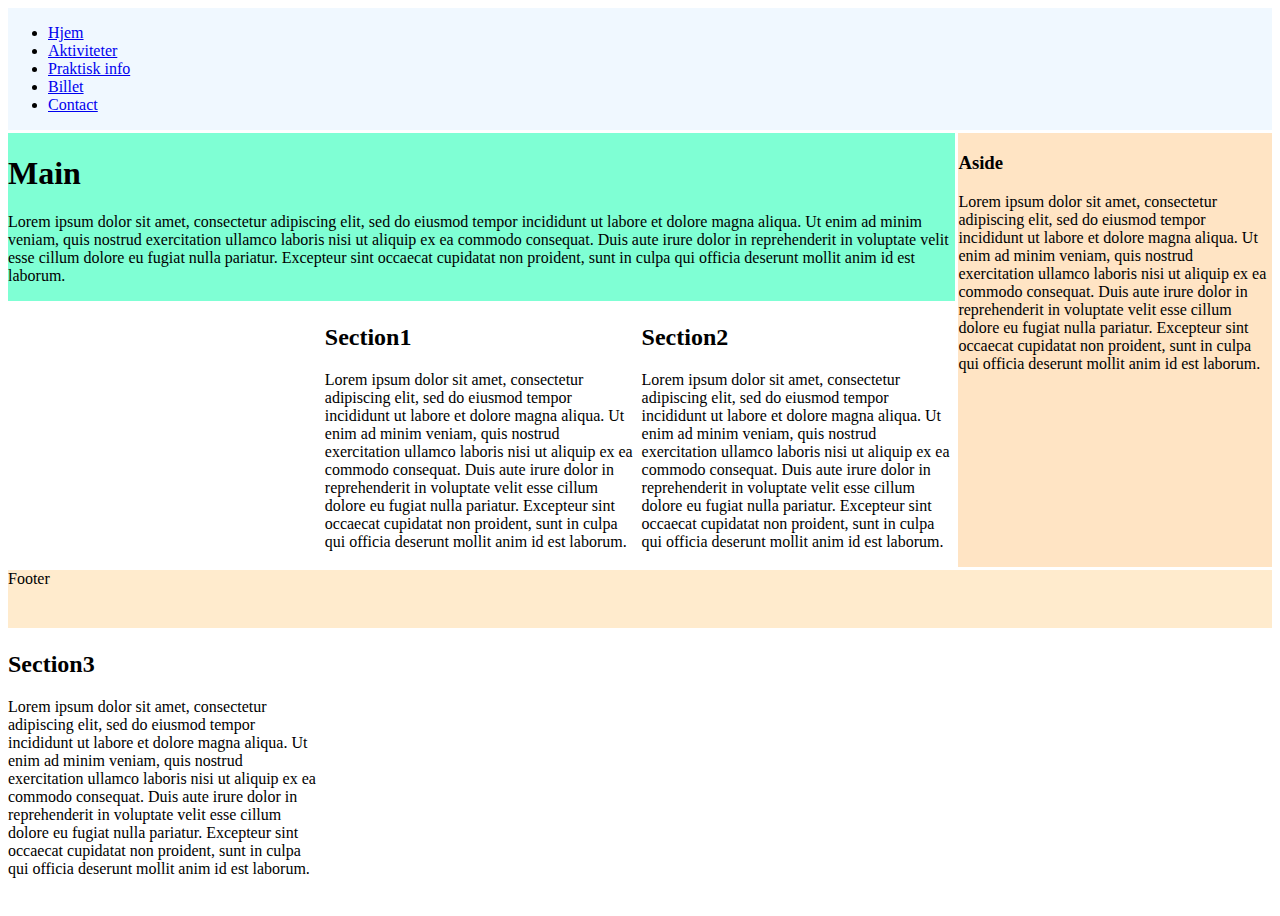
==== index.html @ dee993d1 "Merge pull request #1 from AndoBaando/main" ====
<html lang="en">
<head>
    <meta charset="UTF-8">
    <meta name="viewport" content="width=device-width, initial-scale=1.0">
    <link rel="stylesheet" href="Assets/CSS/style.css">
    <title>Grid Rubric</title>
</head>
<body>
    
<div class="container">

    <header>
        <nav>
            <nav>
                <ul>
                  <li><a href="#">Hjem</a></li>
                  <li><a href="#">Aktiviteter</a></li>
                  <li><a href="#">Praktisk info</a></li>
                  <li><a href="#">Billet</a></li>
                  <li><a href="#">Contact</a></li>
                </ul>
              </nav>
        </nav>
    </header>

    <div class="hero-section">
        
    </div>

    <main>
        <h1>Main</h1>
        <p>Lorem ipsum dolor sit amet, consectetur adipiscing elit, sed do eiusmod tempor incididunt ut labore et dolore magna aliqua. Ut enim ad minim veniam, quis nostrud exercitation ullamco laboris nisi ut aliquip ex ea commodo consequat. Duis aute irure dolor in reprehenderit in voluptate velit esse cillum dolore eu fugiat nulla pariatur. Excepteur sint occaecat cupidatat non proident, sunt in culpa qui officia deserunt mollit anim id est laborum.</p>
    </main>

    <section class="section1">
        <h2>Section1</h2>
        <p>Lorem ipsum dolor sit amet, consectetur adipiscing elit, sed do eiusmod tempor incididunt ut labore et dolore magna aliqua. Ut enim ad minim veniam, quis nostrud exercitation ullamco laboris nisi ut aliquip ex ea commodo consequat. Duis aute irure dolor in reprehenderit in voluptate velit esse cillum dolore eu fugiat nulla pariatur. Excepteur sint occaecat cupidatat non proident, sunt in culpa qui officia deserunt mollit anim id est laborum.</p>
    </section>

    <section class="section2">
        <h2>Section2</h2>
        <p>Lorem ipsum dolor sit amet, consectetur adipiscing elit, sed do eiusmod tempor incididunt ut labore et dolore magna aliqua. Ut enim ad minim veniam, quis nostrud exercitation ullamco laboris nisi ut aliquip ex ea commodo consequat. Duis aute irure dolor in reprehenderit in voluptate velit esse cillum dolore eu fugiat nulla pariatur. Excepteur sint occaecat cupidatat non proident, sunt in culpa qui officia deserunt mollit anim id est laborum.</p>
    </section>

    <section class="section3">
        <h2>Section3</h2>
        <p>Lorem ipsum dolor sit amet, consectetur adipiscing elit, sed do eiusmod tempor incididunt ut labore et dolore magna aliqua. Ut enim ad minim veniam, quis nostrud exercitation ullamco laboris nisi ut aliquip ex ea commodo consequat. Duis aute irure dolor in reprehenderit in voluptate velit esse cillum dolore eu fugiat nulla pariatur. Excepteur sint occaecat cupidatat non proident, sunt in culpa qui officia deserunt mollit anim id est laborum.</p>
    </section>

    <aside>
        <h3>Aside</h3>
        <p>Lorem ipsum dolor sit amet, consectetur adipiscing elit, sed do eiusmod tempor incididunt ut labore et dolore magna aliqua. Ut enim ad minim veniam, quis nostrud exercitation ullamco laboris nisi ut aliquip ex ea commodo consequat. Duis aute irure dolor in reprehenderit in voluptate velit esse cillum dolore eu fugiat nulla pariatur. Excepteur sint occaecat cupidatat non proident, sunt in culpa qui officia deserunt mollit anim id est laborum.</p>
    </aside>
    
    <footer>
        Footer
    </footer>

</div>

</body>
</html>
---- Assets/CSS/style.css ----
@charset "utf-8"

body {
    margin: 0;
    padding: 0;
}

.container {
    display: grid;
    height: 100vh;
    grid-template-columns: 1fr 1fr 1fr 1fr;
    grid-template-rows: 0.5fr 1.5fr 1.2fr 0.8fr;
    grid-template-areas: 
        "header header header header"
        "main main main aside"
        "section1 section2 section3 aside"
        "footer footer footer footer";
    grid-gap: 0.2rem;
}

header {
    background-color: aliceblue;
    grid-area: header;
}


nav {
    /* background-color: antiquewhite; */
}

main {
    background-color: aquamarine;
    grid-area: main;
}

section1 {
    background-color: palevioletred;
    grid-area: section1;
}

section2 {
    background-color: palevioletred;
    grid-area: section2;
}

section3 {
    background-color: palevioletred;
    grid-area: section3;
}

aside {
    background-color: bisque;
    grid-area: aside;
}

footer {
    background-color: blanchedalmond;
    grid-area: footer;
}

@media only screen and (max-width:940px) {
    .container {
        grid-template-columns: 1fr 1fr;
        grid-template-rows: 0.4fr 2.2fr 1.2fr 1.2fr 1.2fr 1fr;
        grid-template-areas: 
        "header nav"
        "main main"
        "section1 aside"
        "section2 aside"
        "section3 aside"
        "footer footer";
    }
}

@media only screen and (max-width:550px) {
    .container {
        grid-template-columns: 1fr;
        grid-template-rows: 0.4fr 0.4fr 1fr 2.2fr 1.2fr 1.2fr 1.2fr 1fr;
        grid-template-areas: 
        "header"
        "nav"
        "main"
        "aside"
        "section1"
        "section2"
        "section3"
        "footer";
    }

    body {
		font-size: 3.5vw;
    }
    
	h1 {
		font-size: 7vw;
	}
}
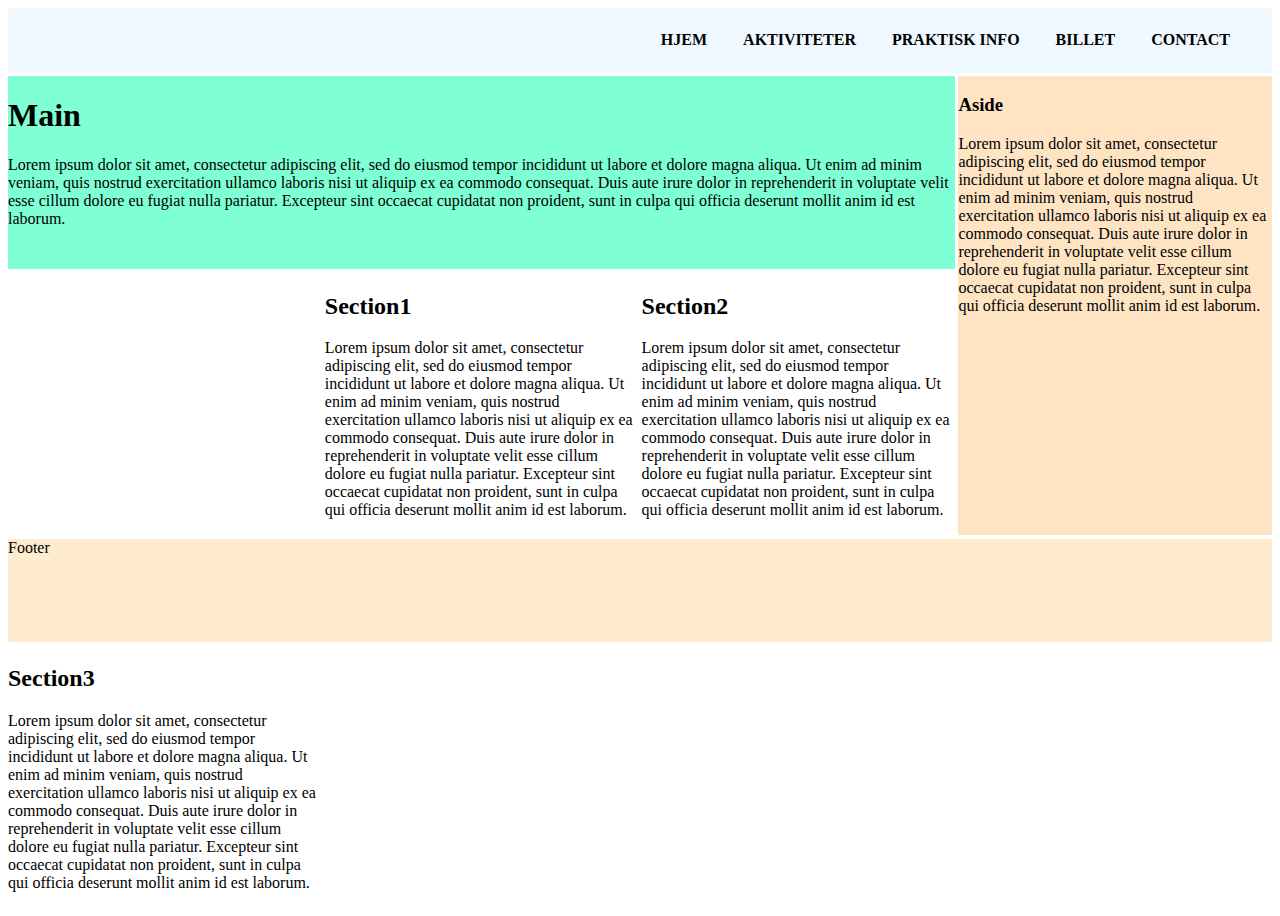
==== commit 70ffc0b2: "Merge pull request #2 from AndoBaando/main" ====
--- a/index.html
+++ b/index.html
@@ -11,7 +11,7 @@
 
     <header>
         <nav>
-            <nav>
+            <nav class="top">
                 <ul>
                   <li><a href="#">Hjem</a></li>
                   <li><a href="#">Aktiviteter</a></li>
--- a/Assets/CSS/style.css
+++ b/Assets/CSS/style.css
@@ -20,13 +20,56 @@
 
 header {
     background-color: aliceblue;
+    padding: 10px;
+
+	display: flex;
+	justify-content: flex-end;
+    align-items: center;
+    
     grid-area: header;
 }
 
+nav {
+	margin: 0;
+	padding: 0;
+}
 
-nav {
-    /* background-color: antiquewhite; */
+ul {
+	list-style-type: none;
+	margin: 0;
+	padding: 0;
 }
+
+li {
+	text-decoration: none;
+	margin: 0;
+	padding: 0;
+	margin-right: 2rem;
+}
+
+a {
+	text-decoration: none;
+	text-transform: uppercase;
+	font-weight: 600;
+}
+
+nav.top ul {
+	float: right;
+}
+
+nav.top ul li {
+	display: inline-block;
+	padding: 5px 0;
+}
+
+nav.top ul li a {
+	padding: 1rem 0;
+	margin: 0;
+	color: #000000;
+
+	/* background: lightblue; */
+}
+
 
 main {
     background-color: aquamarine;
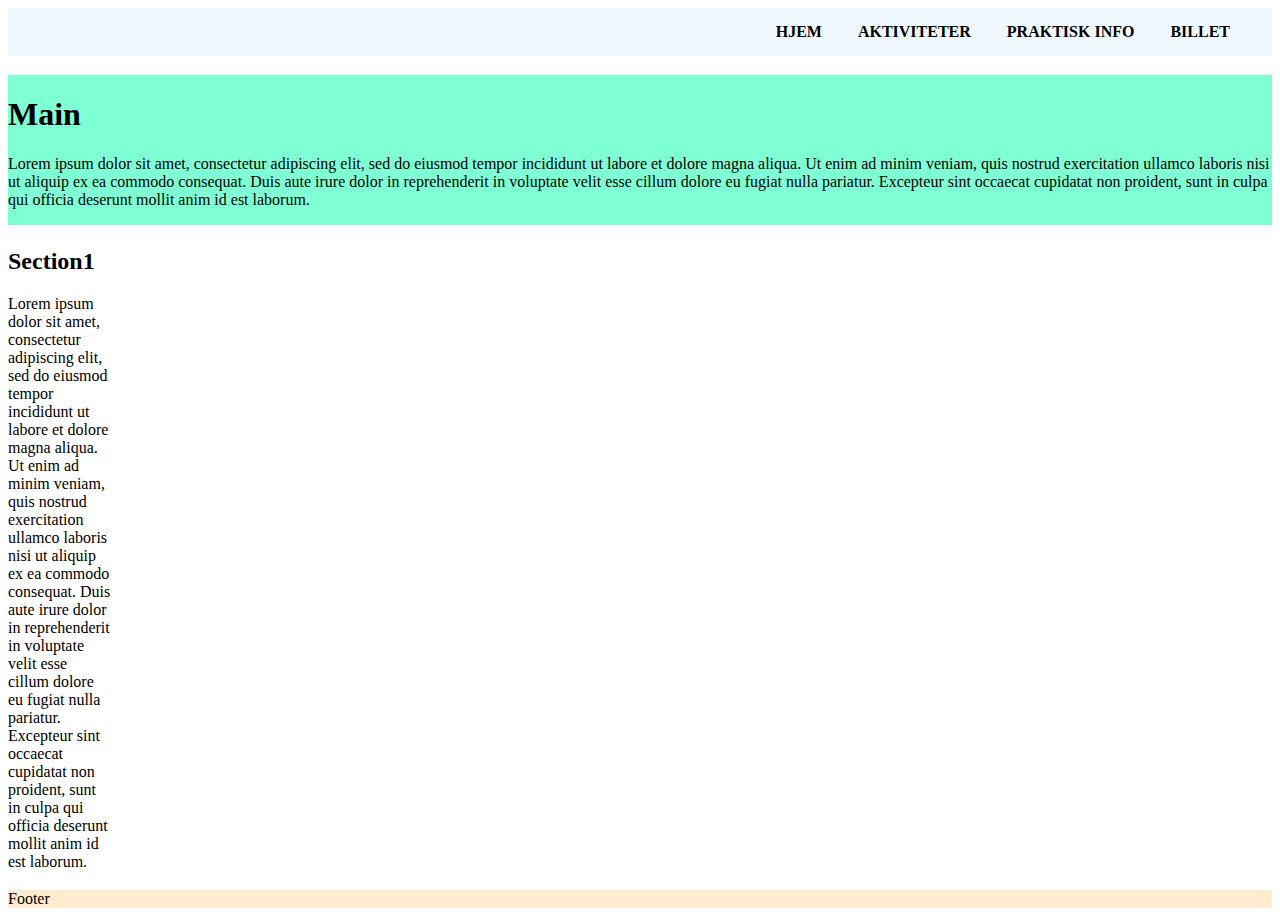
==== commit 679a6614: "Grid redigering" ====
--- a/index.html
+++ b/index.html
@@ -17,7 +17,6 @@
                   <li><a href="#">Aktiviteter</a></li>
                   <li><a href="#">Praktisk info</a></li>
                   <li><a href="#">Billet</a></li>
-                  <li><a href="#">Contact</a></li>
                 </ul>
               </nav>
         </nav>
@@ -36,21 +35,6 @@
         <h2>Section1</h2>
         <p>Lorem ipsum dolor sit amet, consectetur adipiscing elit, sed do eiusmod tempor incididunt ut labore et dolore magna aliqua. Ut enim ad minim veniam, quis nostrud exercitation ullamco laboris nisi ut aliquip ex ea commodo consequat. Duis aute irure dolor in reprehenderit in voluptate velit esse cillum dolore eu fugiat nulla pariatur. Excepteur sint occaecat cupidatat non proident, sunt in culpa qui officia deserunt mollit anim id est laborum.</p>
     </section>
-
-    <section class="section2">
-        <h2>Section2</h2>
-        <p>Lorem ipsum dolor sit amet, consectetur adipiscing elit, sed do eiusmod tempor incididunt ut labore et dolore magna aliqua. Ut enim ad minim veniam, quis nostrud exercitation ullamco laboris nisi ut aliquip ex ea commodo consequat. Duis aute irure dolor in reprehenderit in voluptate velit esse cillum dolore eu fugiat nulla pariatur. Excepteur sint occaecat cupidatat non proident, sunt in culpa qui officia deserunt mollit anim id est laborum.</p>
-    </section>
-
-    <section class="section3">
-        <h2>Section3</h2>
-        <p>Lorem ipsum dolor sit amet, consectetur adipiscing elit, sed do eiusmod tempor incididunt ut labore et dolore magna aliqua. Ut enim ad minim veniam, quis nostrud exercitation ullamco laboris nisi ut aliquip ex ea commodo consequat. Duis aute irure dolor in reprehenderit in voluptate velit esse cillum dolore eu fugiat nulla pariatur. Excepteur sint occaecat cupidatat non proident, sunt in culpa qui officia deserunt mollit anim id est laborum.</p>
-    </section>
-
-    <aside>
-        <h3>Aside</h3>
-        <p>Lorem ipsum dolor sit amet, consectetur adipiscing elit, sed do eiusmod tempor incididunt ut labore et dolore magna aliqua. Ut enim ad minim veniam, quis nostrud exercitation ullamco laboris nisi ut aliquip ex ea commodo consequat. Duis aute irure dolor in reprehenderit in voluptate velit esse cillum dolore eu fugiat nulla pariatur. Excepteur sint occaecat cupidatat non proident, sunt in culpa qui officia deserunt mollit anim id est laborum.</p>
-    </aside>
     
     <footer>
         Footer
--- a/Assets/CSS/style.css
+++ b/Assets/CSS/style.css
@@ -8,13 +8,14 @@
 .container {
     display: grid;
     height: 100vh;
-    grid-template-columns: 1fr 1fr 1fr 1fr;
-    grid-template-rows: 0.5fr 1.5fr 1.2fr 0.8fr;
+    grid-template-columns: repeat(12,1fr);
+    grid-template-rows: repeat(5,1fr);
     grid-template-areas: 
-        "header header header header"
-        "main main main aside"
-        "section1 section2 section3 aside"
-        "footer footer footer footer";
+        "header header header header header header header header header header header header"
+        "hero hero hero hero hero hero hero hero hero hero hero hero"
+        "main main main main main main main main main main main main"
+        "section1 section1 section1 section1 section1 section1 section1 section1 section1 section1 section1 section1"
+        "footer footer footer footer footer footer footer footer footer footer footer footer";
     grid-gap: 0.2rem;
 }
 
@@ -68,6 +69,10 @@
 	color: #000000;
 
 	/* background: lightblue; */
+}
+
+.hero-section {
+    grid-area: hero;
 }
 
 
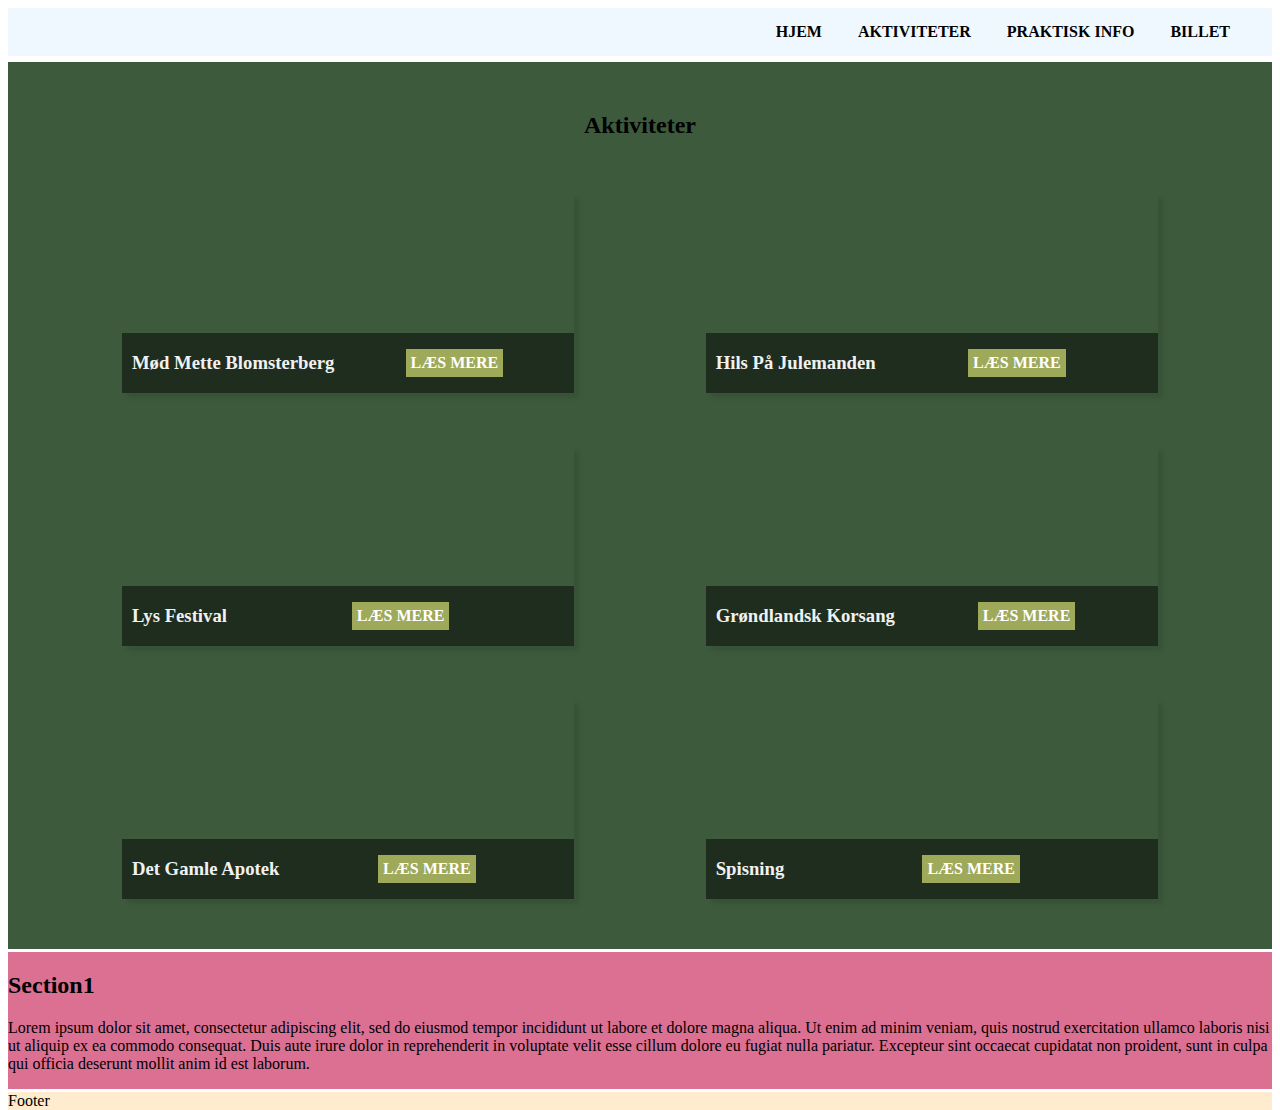
==== commit 7f57a451: "Stor opdatering" ====
--- a/index.html
+++ b/index.html
@@ -1,46 +1,87 @@
 <html lang="en">
-<head>
-    <meta charset="UTF-8">
-    <meta name="viewport" content="width=device-width, initial-scale=1.0">
-    <link rel="stylesheet" href="Assets/CSS/style.css">
+  <head>
+    <meta charset="UTF-8" />
+    <meta name="viewport" content="width=device-width, initial-scale=1.0" />
+    <link rel="stylesheet" href="Assets/CSS/style.css" />
     <title>Grid Rubric</title>
-</head>
-<body>
-    
-<div class="container">
+  </head>
+  <body>
+    <div class="container">
+      <header>
+        <nav>
+          <nav class="top">
+            <ul>
+              <li><a href="#">Hjem</a></li>
+              <li><a href="#">Aktiviteter</a></li>
+              <li><a href="#">Praktisk info</a></li>
+              <li><a href="#">Billet</a></li>
+            </ul>
+          </nav>
+        </nav>
+      </header>
 
-    <header>
-        <nav>
-            <nav class="top">
-                <ul>
-                  <li><a href="#">Hjem</a></li>
-                  <li><a href="#">Aktiviteter</a></li>
-                  <li><a href="#">Praktisk info</a></li>
-                  <li><a href="#">Billet</a></li>
-                </ul>
-              </nav>
-        </nav>
-    </header>
+      <div class="hero-section"></div>
 
-    <div class="hero-section">
-        
+      <main>
+        <h2 class="h2-aktiviteter">Aktiviteter</h2>
+
+        <div class="box1">
+            <div class="overlay">
+                <h3 class="akt-title">Mød Mette Blomsterberg</h3>
+                <a class="btn" title="Aktiviteter" href="aktiviteter.html">Læs mere</a>
+              </div>
+            </div>
+
+        <div class="box2">
+            <div class="overlay">
+                <h3 class="akt-title">Hils På Julemanden</h3>
+                <a class="btn" title="Aktiviteter" href="aktiviteter.html">Læs mere</a>
+              </div>
+            </div>
+
+        <div class="box3">
+            <div class="overlay">
+                <h3 class="akt-title">Lys Festival</h3>
+                <a class="btn" title="Aktiviteter" href="aktiviteter.html">Læs mere</a>
+              </div>
+            </div>
+
+        <div class="box4">
+            <div class="overlay">
+                <h3 class="akt-title">Grøndlandsk Korsang</h3>
+                <a class="btn" title="Aktiviteter" href="aktiviteter.html">Læs mere</a>
+              </div>
+            </div>
+
+        <div class="box5">
+            <div class="overlay">
+                <h3 class="akt-title">Det Gamle Apotek</h3>
+                <a class="btn" title="Aktiviteter" href="aktiviteter.html">Læs mere</a>
+              </div>
+            </div>
+
+        <div class="box6">
+            <div class="overlay">
+                <h3 class="akt-title">Spisning</h3>
+                <a class="btn" title="Aktiviteter" href="aktiviteter.html">Læs mere</a>
+              </div>
+            </div>
+      </main>
+
+      <section class="section1">
+        <h2>Section1</h2>
+        <p>
+          Lorem ipsum dolor sit amet, consectetur adipiscing elit, sed do
+          eiusmod tempor incididunt ut labore et dolore magna aliqua. Ut enim ad
+          minim veniam, quis nostrud exercitation ullamco laboris nisi ut
+          aliquip ex ea commodo consequat. Duis aute irure dolor in
+          reprehenderit in voluptate velit esse cillum dolore eu fugiat nulla
+          pariatur. Excepteur sint occaecat cupidatat non proident, sunt in
+          culpa qui officia deserunt mollit anim id est laborum.
+        </p>
+      </section>
+
+      <footer>Footer</footer>
     </div>
-
-    <main>
-        <h1>Main</h1>
-        <p>Lorem ipsum dolor sit amet, consectetur adipiscing elit, sed do eiusmod tempor incididunt ut labore et dolore magna aliqua. Ut enim ad minim veniam, quis nostrud exercitation ullamco laboris nisi ut aliquip ex ea commodo consequat. Duis aute irure dolor in reprehenderit in voluptate velit esse cillum dolore eu fugiat nulla pariatur. Excepteur sint occaecat cupidatat non proident, sunt in culpa qui officia deserunt mollit anim id est laborum.</p>
-    </main>
-
-    <section class="section1">
-        <h2>Section1</h2>
-        <p>Lorem ipsum dolor sit amet, consectetur adipiscing elit, sed do eiusmod tempor incididunt ut labore et dolore magna aliqua. Ut enim ad minim veniam, quis nostrud exercitation ullamco laboris nisi ut aliquip ex ea commodo consequat. Duis aute irure dolor in reprehenderit in voluptate velit esse cillum dolore eu fugiat nulla pariatur. Excepteur sint occaecat cupidatat non proident, sunt in culpa qui officia deserunt mollit anim id est laborum.</p>
-    </section>
-    
-    <footer>
-        Footer
-    </footer>
-
-</div>
-
-</body>
-</html>+  </body>
+</html>
--- a/Assets/CSS/style.css
+++ b/Assets/CSS/style.css
@@ -1,145 +1,249 @@
 @charset "utf-8"
 
 body {
-    margin: 0;
-    padding: 0;
+  margin: 0;
+  padding: 0;
 }
 
 .container {
-    display: grid;
-    height: 100vh;
-    grid-template-columns: repeat(12,1fr);
-    grid-template-rows: repeat(5,1fr);
-    grid-template-areas: 
-        "header header header header header header header header header header header header"
-        "hero hero hero hero hero hero hero hero hero hero hero hero"
-        "main main main main main main main main main main main main"
-        "section1 section1 section1 section1 section1 section1 section1 section1 section1 section1 section1 section1"
-        "footer footer footer footer footer footer footer footer footer footer footer footer";
-    grid-gap: 0.2rem;
+  display: grid;
+  height: 100vh;
+  grid-template-columns: repeat(12, 1fr);
+  grid-template-rows: repeat(5, 1fr);
+  grid-template-areas:
+    "header header header header header header header header header header header header"
+    "hero hero hero hero hero hero hero hero hero hero hero hero"
+    "main main main main main main main main main main main main"
+    "section1 section1 section1 section1 section1 section1 section1 section1 section1 section1 section1 section1"
+    "footer footer footer footer footer footer footer footer footer footer footer footer";
+  grid-gap: 0.2rem;
 }
 
 header {
-    background-color: aliceblue;
-    padding: 10px;
-
-	display: flex;
-	justify-content: flex-end;
-    align-items: center;
-    
-    grid-area: header;
+  background-color: aliceblue;
+  padding: 10px;
+
+  display: flex;
+  justify-content: flex-end;
+  align-items: center;
+
+  grid-area: header;
 }
 
 nav {
-	margin: 0;
-	padding: 0;
+  margin: 0;
+  padding: 0;
 }
 
 ul {
-	list-style-type: none;
-	margin: 0;
-	padding: 0;
+  list-style-type: none;
+  margin: 0;
+  padding: 0;
 }
 
 li {
-	text-decoration: none;
-	margin: 0;
-	padding: 0;
-	margin-right: 2rem;
+  text-decoration: none;
+  margin: 0;
+  padding: 0;
+  margin-right: 2rem;
 }
 
 a {
-	text-decoration: none;
-	text-transform: uppercase;
-	font-weight: 600;
+  text-decoration: none;
+  text-transform: uppercase;
+  font-weight: 600;
 }
 
 nav.top ul {
-	float: right;
+  float: right;
 }
 
 nav.top ul li {
-	display: inline-block;
-	padding: 5px 0;
+  display: inline-block;
+  padding: 5px 0;
 }
 
 nav.top ul li a {
-	padding: 1rem 0;
-	margin: 0;
-	color: #000000;
-
-	/* background: lightblue; */
+  padding: 1rem 0;
+  margin: 0;
+  color: #000000;
+
+  /* background: lightblue; */
 }
 
 .hero-section {
-    grid-area: hero;
-}
-
+  grid-area: hero;
+}
 
 main {
-    background-color: aquamarine;
-    grid-area: main;
-}
-
-section1 {
-    background-color: palevioletred;
-    grid-area: section1;
-}
-
-section2 {
-    background-color: palevioletred;
-    grid-area: section2;
-}
-
-section3 {
-    background-color: palevioletred;
-    grid-area: section3;
-}
-
-aside {
-    background-color: bisque;
-    grid-area: aside;
+  grid-area: main;
+  display: grid;
+  grid-template-columns: repeat(5, 1fr) 0.1fr repeat(6, 1fr);
+  grid-template-rows: 0.2 repeat(4, 1fr);
+  grid-gap: 0.2rem;
+  background-color: #3d5b3c;
+}
+
+.h2-aktiviteter {
+  height: auto;
+  width: auto;
+  background-color: none;
+  grid-row-start: 1;
+  grid-row-end: 1;
+  grid-column-start: 1;
+  grid-column-end: 13;
+  margin-top: 50px;
+  margin-bottom: 50px;
+  text-align: center;
+}
+
+.box1 {
+  height: 200px;
+  width: auto;
+  background-image: ;
+  grid-row-start: 2;
+  grid-row-end: 2;
+  grid-column-start: 2;
+  grid-column-end: 6;
+  margin-bottom: 50px;
+  box-shadow: 5px 5px 5px rgba(0, 0, 0, 0.1);
+  position: relative;
+}
+
+.box2 {
+  height: 200px;
+  width: auto;
+  background-image: ;
+  grid-row-start: 2;
+  grid-row-end: 2;
+  grid-column-start: 8;
+  grid-column-end: 12;
+  margin-bottom: 50px;
+  box-shadow: 5px 5px 5px rgba(0, 0, 0, 0.1);
+  position: relative;
+}
+
+.box3 {
+  height: 200px;
+  width: auto;
+  background-image: ;
+  grid-row-start: 3;
+  grid-row-end: 3;
+  grid-column-start: 2;
+  grid-column-end: 6;
+  margin-bottom: 50px;
+  box-shadow: 5px 5px 5px rgba(0, 0, 0, 0.1);
+  position: relative;
+}
+
+.box4 {
+  height: 200px;
+  width: auto;
+  background-image: ;
+  grid-row-start: 3;
+  grid-row-end: 3;
+  grid-column-start: 8;
+  grid-column-end: 12;
+  margin-bottom: 50px;
+  box-shadow: 5px 5px 5px rgba(0, 0, 0, 0.1);
+  position: relative;
+}
+
+.box5 {
+  height: 200px;
+  width: auto;
+  background-image: ;
+  grid-row-start: 4;
+  grid-row-end: 4;
+  grid-column-start: 2;
+  grid-column-end: 6;
+  margin-bottom: 50px;
+  box-shadow: 5px 5px 5px rgba(0, 0, 0, 0.1);
+  position: relative;
+}
+
+.box6 {
+    height: 200px;
+    width: auto;
+    background-image: ;
+    grid-row-start: 4;
+    grid-row-end: 4;
+    grid-column-start: 8;
+    grid-column-end: 12;
+    margin-bottom: 50px;
+    box-shadow: 5px 5px 5px rgba(0, 0, 0, 0.1);
+    position: relative;
+  }
+
+.overlay {
+  position: absolute;
+  bottom: 0;
+  background-color: rgba(0, 0, 0, 0.5);
+  color: #f1f1f1;
+  width: 100%;
+  height: 60px;
+  display: flex;
+  justify-content: center;
+  align-items: center;
+}
+
+.akt-title {
+    margin-left: 10px;
+}
+
+.btn {
+    background: #9ea959;
+    color: white;
+    padding: 5px 5px;
+    margin: auto;
+    text-transform: uppercase;
+    text-decoration: none;
+}
+
+.section1 {
+  background-color: palevioletred;
+  grid-area: section1;
 }
 
 footer {
-    background-color: blanchedalmond;
-    grid-area: footer;
-}
-
-@media only screen and (max-width:940px) {
-    .container {
-        grid-template-columns: 1fr 1fr;
-        grid-template-rows: 0.4fr 2.2fr 1.2fr 1.2fr 1.2fr 1fr;
-        grid-template-areas: 
-        "header nav"
-        "main main"
-        "section1 aside"
-        "section2 aside"
-        "section3 aside"
-        "footer footer";
-    }
-}
-
-@media only screen and (max-width:550px) {
-    .container {
-        grid-template-columns: 1fr;
-        grid-template-rows: 0.4fr 0.4fr 1fr 2.2fr 1.2fr 1.2fr 1.2fr 1fr;
-        grid-template-areas: 
-        "header"
-        "nav"
-        "main"
-        "aside"
-        "section1"
-        "section2"
-        "section3"
-        "footer";
-    }
-
-    body {
-		font-size: 3.5vw;
-    }
-    
-	h1 {
-		font-size: 7vw;
-	}
-}
+  background-color: blanchedalmond;
+  grid-area: footer;
+}
+
+@media only screen and (max-width: 940px) {
+  .container {
+    grid-template-columns: 1fr 1fr;
+    grid-template-rows: 0.4fr 2.2fr 1.2fr 1.2fr 1.2fr 1fr;
+    grid-template-areas:
+      "header nav"
+      "main main"
+      "section1 aside"
+      "section2 aside"
+      "section3 aside"
+      "footer footer";
+  }
+}
+
+@media only screen and (max-width: 550px) {
+  .container {
+    grid-template-columns: 1fr;
+    grid-template-rows: 0.4fr 0.4fr 1fr 2.2fr 1.2fr 1.2fr 1.2fr 1fr;
+    grid-template-areas:
+      "header"
+      "nav"
+      "main"
+      "aside"
+      "section1"
+      "section2"
+      "section3"
+      "footer";
+  }
+
+  body {
+    font-size: 3.5vw;
+  }
+
+  h1 {
+    font-size: 7vw;
+  }
+}
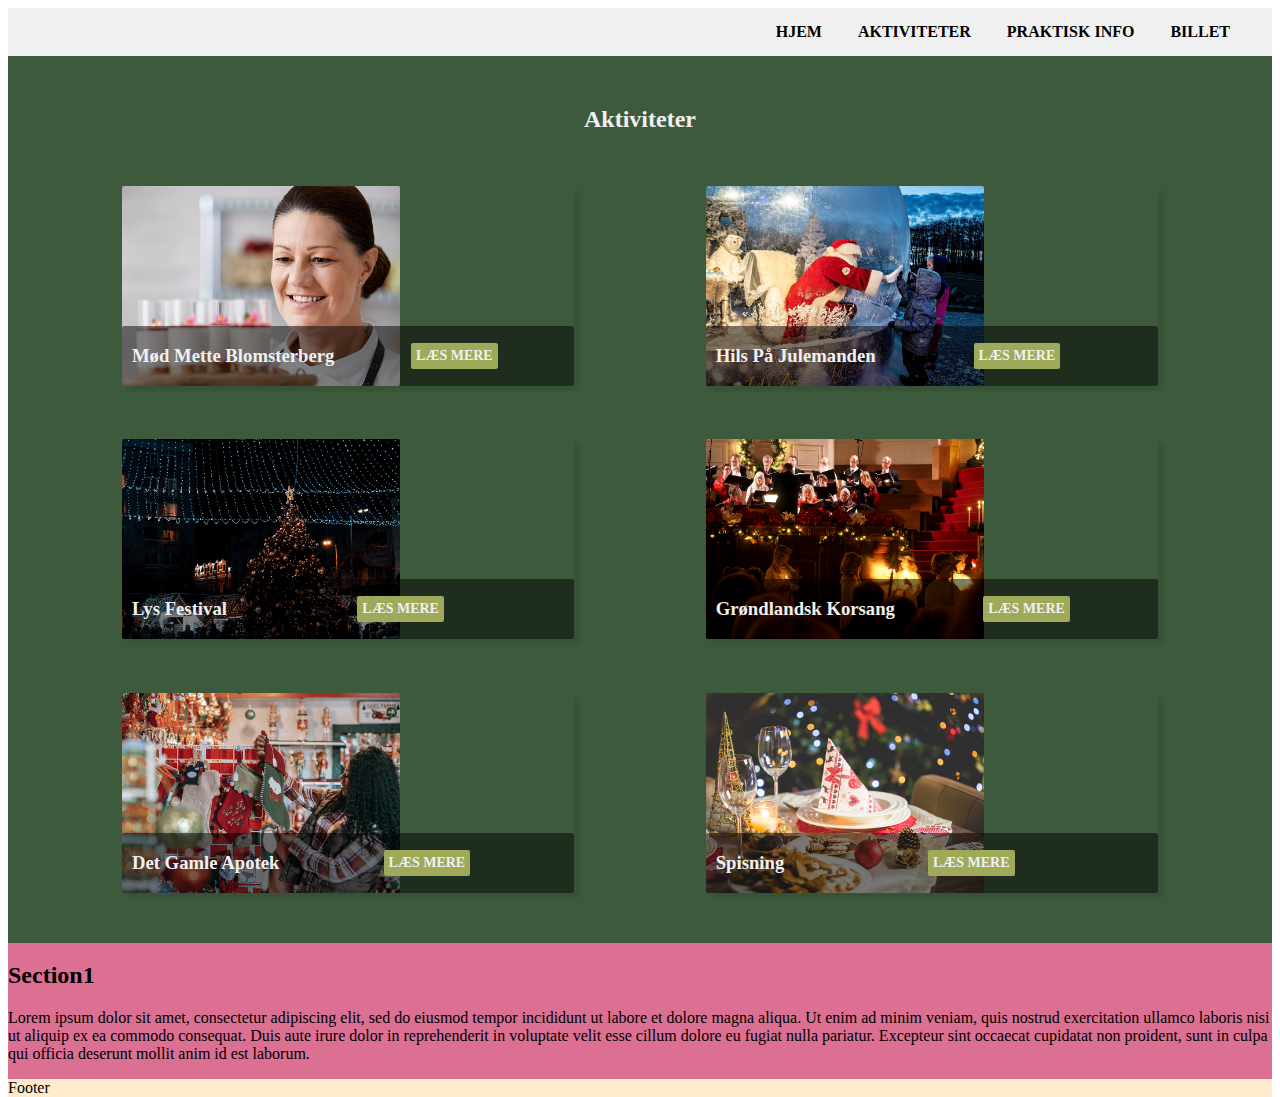
==== commit 6b752845: "IMG update" ====
--- a/index.html
+++ b/index.html
@@ -26,6 +26,7 @@
         <h2 class="h2-aktiviteter">Aktiviteter</h2>
 
         <div class="box1">
+            <img src="Assets/IMG/small/metteb_small.jpg" alt="Mette blomsterberg">
             <div class="overlay">
                 <h3 class="akt-title">Mød Mette Blomsterberg</h3>
                 <a class="btn" title="Aktiviteter" href="aktiviteter.html">Læs mere</a>
@@ -33,6 +34,7 @@
             </div>
 
         <div class="box2">
+            <img src="Assets/IMG/small/santa_small.jpg" alt="Julemanden">
             <div class="overlay">
                 <h3 class="akt-title">Hils På Julemanden</h3>
                 <a class="btn" title="Aktiviteter" href="aktiviteter.html">Læs mere</a>
@@ -40,6 +42,7 @@
             </div>
 
         <div class="box3">
+            <img src="Assets/IMG/small/ambience_small.jpg" alt="Lys festival">
             <div class="overlay">
                 <h3 class="akt-title">Lys Festival</h3>
                 <a class="btn" title="Aktiviteter" href="aktiviteter.html">Læs mere</a>
@@ -47,6 +50,7 @@
             </div>
 
         <div class="box4">
+            <img src="Assets/IMG/small/choir_small.jpg" alt="Grøndlandsk korsang">
             <div class="overlay">
                 <h3 class="akt-title">Grøndlandsk Korsang</h3>
                 <a class="btn" title="Aktiviteter" href="aktiviteter.html">Læs mere</a>
@@ -54,6 +58,7 @@
             </div>
 
         <div class="box5">
+            <img src="Assets/IMG/small/christmas_shop_small.jpg" alt="Det gamle apotek">
             <div class="overlay">
                 <h3 class="akt-title">Det Gamle Apotek</h3>
                 <a class="btn" title="Aktiviteter" href="aktiviteter.html">Læs mere</a>
@@ -61,6 +66,7 @@
             </div>
 
         <div class="box6">
+            <img src="Assets/IMG/small/dinner_small.jpg" alt="Spisning">
             <div class="overlay">
                 <h3 class="akt-title">Spisning</h3>
                 <a class="btn" title="Aktiviteter" href="aktiviteter.html">Læs mere</a>
--- a/Assets/CSS/style.css
+++ b/Assets/CSS/style.css
@@ -3,6 +3,8 @@
 body {
   margin: 0;
   padding: 0;
+  background-color:#3d5b3c;
+  font-family: 'Franklin Gothic Medium', 'Arial Narrow', Arial, sans-serif;
 }
 
 .container {
@@ -16,11 +18,10 @@
     "main main main main main main main main main main main main"
     "section1 section1 section1 section1 section1 section1 section1 section1 section1 section1 section1 section1"
     "footer footer footer footer footer footer footer footer footer footer footer footer";
-  grid-gap: 0.2rem;
 }
 
 header {
-  background-color: aliceblue;
+  background-color: #f0f0f0;
   padding: 10px;
 
   display: flex;
@@ -87,6 +88,7 @@
 .h2-aktiviteter {
   height: auto;
   width: auto;
+  color: #f0f0f0;
   background-color: none;
   grid-row-start: 1;
   grid-row-end: 1;
@@ -98,74 +100,74 @@
 }
 
 .box1 {
-  height: 200px;
-  width: auto;
-  background-image: ;
-  grid-row-start: 2;
-  grid-row-end: 2;
-  grid-column-start: 2;
-  grid-column-end: 6;
-  margin-bottom: 50px;
-  box-shadow: 5px 5px 5px rgba(0, 0, 0, 0.1);
-  position: relative;
+    height: 200px;
+    width: auto;
+    border-radius: 2px;
+    grid-row-start: 2;
+    grid-row-end: 2;
+    grid-column-start: 2;
+    grid-column-end: 6;
+    margin-bottom: 50px;
+    box-shadow: 5px 5px 5px rgba(0, 0, 0, 0.1);
+    position: relative;
 }
 
 .box2 {
-  height: 200px;
-  width: auto;
-  background-image: ;
-  grid-row-start: 2;
-  grid-row-end: 2;
-  grid-column-start: 8;
-  grid-column-end: 12;
-  margin-bottom: 50px;
-  box-shadow: 5px 5px 5px rgba(0, 0, 0, 0.1);
-  position: relative;
+    height: 200px;
+    width: auto;
+    border-radius: 2px;
+    grid-row-start: 2;
+    grid-row-end: 2;
+    grid-column-start: 8;
+    grid-column-end: 12;
+    margin-bottom: 50px;
+    box-shadow: 5px 5px 5px rgba(0, 0, 0, 0.1);
+    position: relative;
 }
 
 .box3 {
-  height: 200px;
-  width: auto;
-  background-image: ;
-  grid-row-start: 3;
-  grid-row-end: 3;
-  grid-column-start: 2;
-  grid-column-end: 6;
-  margin-bottom: 50px;
-  box-shadow: 5px 5px 5px rgba(0, 0, 0, 0.1);
-  position: relative;
+    height: 200px;
+    width: auto;
+    border-radius: 2px;
+    grid-row-start: 3;
+    grid-row-end: 3;
+    grid-column-start: 2;
+    grid-column-end: 6;
+    margin-bottom: 50px;
+    box-shadow: 5px 5px 5px rgba(0, 0, 0, 0.1);
+    position: relative;
 }
 
 .box4 {
-  height: 200px;
-  width: auto;
-  background-image: ;
-  grid-row-start: 3;
-  grid-row-end: 3;
-  grid-column-start: 8;
-  grid-column-end: 12;
-  margin-bottom: 50px;
-  box-shadow: 5px 5px 5px rgba(0, 0, 0, 0.1);
-  position: relative;
+    height: 200px;
+    width: auto;
+    border-radius: 2px;
+    grid-row-start: 3;
+    grid-row-end: 3;
+    grid-column-start: 8;
+    grid-column-end: 12;
+    margin-bottom: 50px;
+    box-shadow: 5px 5px 5px rgba(0, 0, 0, 0.1);
+    position: relative;
 }
 
 .box5 {
-  height: 200px;
-  width: auto;
-  background-image: ;
-  grid-row-start: 4;
-  grid-row-end: 4;
-  grid-column-start: 2;
-  grid-column-end: 6;
-  margin-bottom: 50px;
-  box-shadow: 5px 5px 5px rgba(0, 0, 0, 0.1);
-  position: relative;
+    height: 200px;
+    width: auto;
+    border-radius: 2px;
+    grid-row-start: 4;
+    grid-row-end: 4;
+    grid-column-start: 2;
+    grid-column-end: 6;
+    margin-bottom: 50px;
+    box-shadow: 5px 5px 5px rgba(0, 0, 0, 0.1);
+    position: relative;
 }
 
 .box6 {
     height: 200px;
     width: auto;
-    background-image: ;
+    border-radius: 2px;
     grid-row-start: 4;
     grid-row-end: 4;
     grid-column-start: 8;
@@ -174,6 +176,13 @@
     box-shadow: 5px 5px 5px rgba(0, 0, 0, 0.1);
     position: relative;
   }
+
+img {
+    height: 200px;
+    width: auto;
+    border-radius: 2px;
+    
+}
 
 .overlay {
   position: absolute;
@@ -182,6 +191,7 @@
   color: #f1f1f1;
   width: 100%;
   height: 60px;
+  border-radius: 2px;
   display: flex;
   justify-content: center;
   align-items: center;
@@ -189,15 +199,21 @@
 
 .akt-title {
     margin-left: 10px;
+    color: #f0f0f0;
 }
 
 .btn {
     background: #9ea959;
-    color: white;
+    color: #f0f0f0;
     padding: 5px 5px;
     margin: auto;
+    border-radius: 2px;
     text-transform: uppercase;
     text-decoration: none;
+    text-align: center;
+    font-size: 14px;
+    cursor: pointer;
+
 }
 
 .section1 {
@@ -213,13 +229,12 @@
 @media only screen and (max-width: 940px) {
   .container {
     grid-template-columns: 1fr 1fr;
-    grid-template-rows: 0.4fr 2.2fr 1.2fr 1.2fr 1.2fr 1fr;
+    grid-template-rows: 0.4fr 2.2fr 1.2fr 1.2fr 1fr;
     grid-template-areas:
-      "header nav"
+      "nav nav"
+      "header header"
       "main main"
-      "section1 aside"
-      "section2 aside"
-      "section3 aside"
+      "section1 section1"
       "footer footer";
   }
 }
@@ -227,15 +242,12 @@
 @media only screen and (max-width: 550px) {
   .container {
     grid-template-columns: 1fr;
-    grid-template-rows: 0.4fr 0.4fr 1fr 2.2fr 1.2fr 1.2fr 1.2fr 1fr;
+    grid-template-rows: 0.4fr 0.4fr 1fr 2.2fr 1fr;
     grid-template-areas:
+      "nav"
       "header"
-      "nav"
       "main"
-      "aside"
       "section1"
-      "section2"
-      "section3"
       "footer";
   }
 
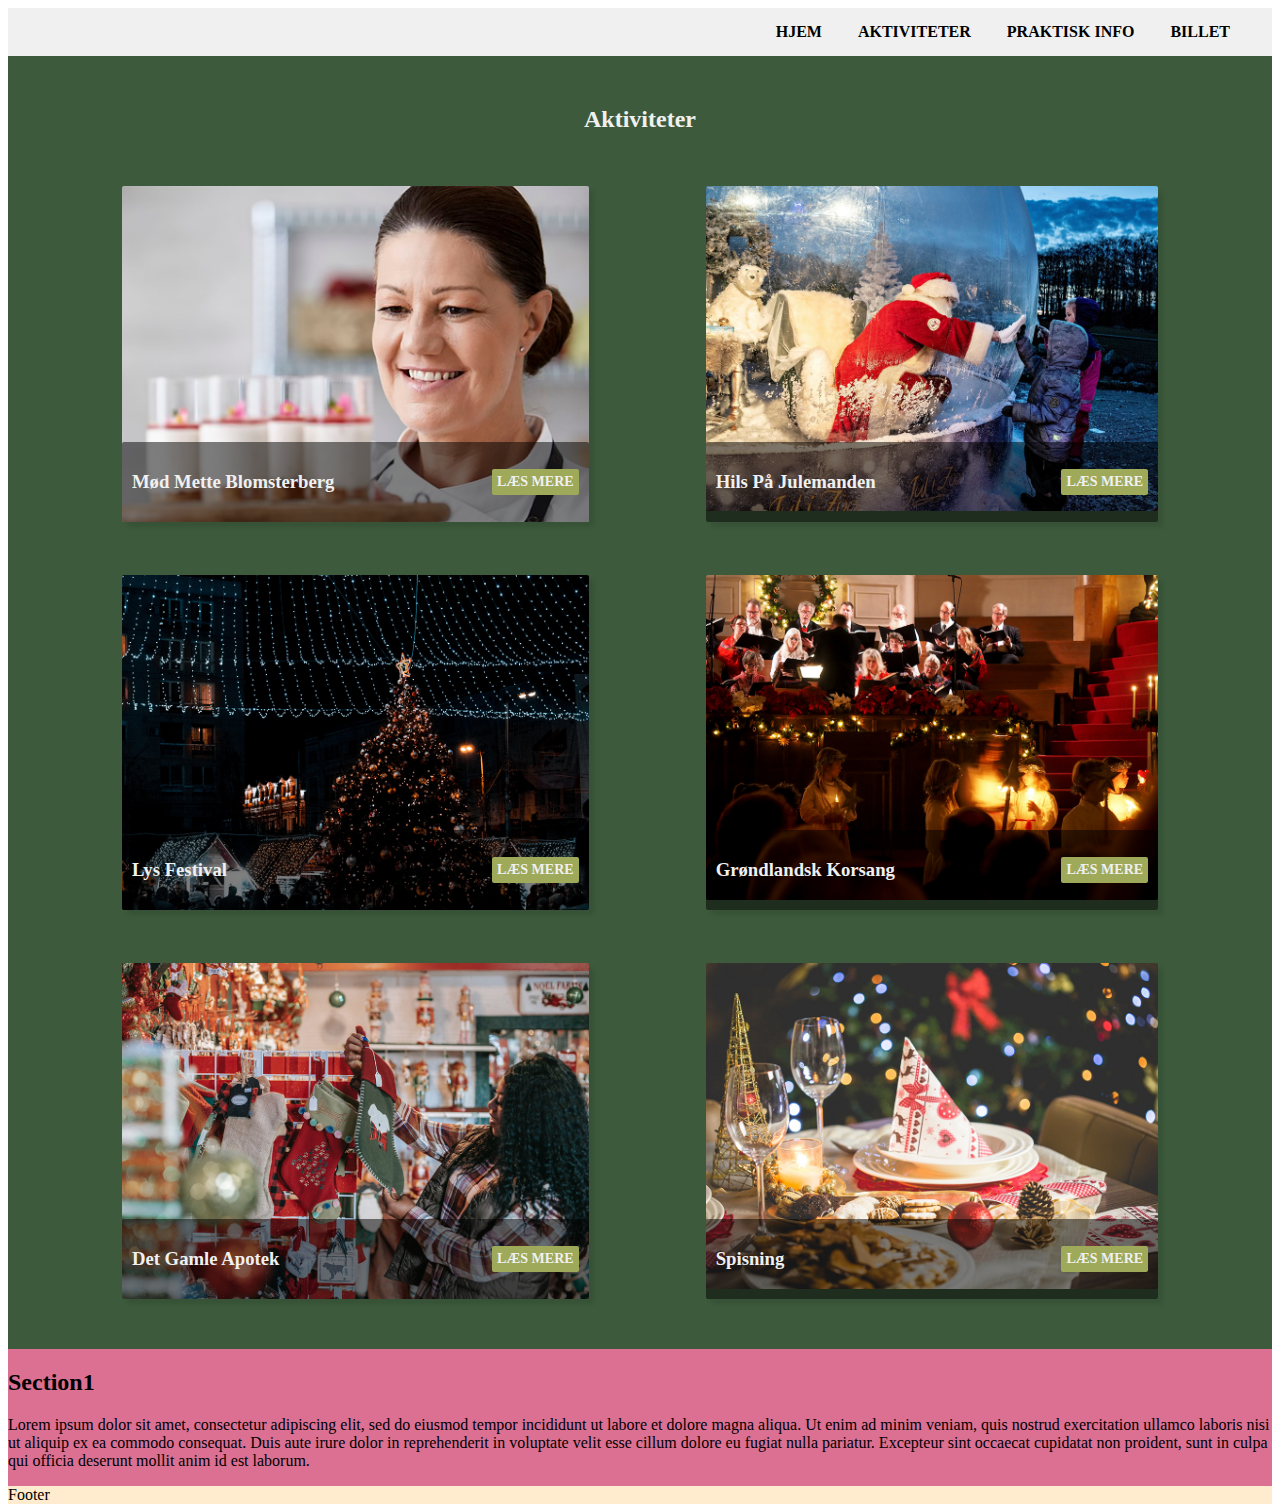
==== commit 378ca634: "update" ====
--- a/index.html
+++ b/index.html
@@ -1,18 +1,22 @@
 <html lang="en">
+
   <head>
     <meta charset="UTF-8" />
     <meta name="viewport" content="width=device-width, initial-scale=1.0" />
     <link rel="stylesheet" href="Assets/CSS/style.css" />
     <title>Grid Rubric</title>
   </head>
+
   <body>
+
     <div class="container">
+
       <header>
         <nav>
           <nav class="top">
             <ul>
               <li><a href="#">Hjem</a></li>
-              <li><a href="#">Aktiviteter</a></li>
+              <li><a href="aktiviteter.html">Aktiviteter</a></li>
               <li><a href="#">Praktisk info</a></li>
               <li><a href="#">Billet</a></li>
             </ul>
@@ -88,6 +92,7 @@
       </section>
 
       <footer>Footer</footer>
+
     </div>
   </body>
 </html>
--- a/Assets/CSS/style.css
+++ b/Assets/CSS/style.css
@@ -4,7 +4,6 @@
   margin: 0;
   padding: 0;
   background-color:#3d5b3c;
-  font-family: 'Franklin Gothic Medium', 'Arial Narrow', Arial, sans-serif;
 }
 
 .container {
@@ -100,21 +99,21 @@
 }
 
 .box1 {
-    height: 200px;
-    width: auto;
+    max-width: 100%;
+    height: auto;
     border-radius: 2px;
     grid-row-start: 2;
     grid-row-end: 2;
     grid-column-start: 2;
-    grid-column-end: 6;
+    grid-column-end: 7;
     margin-bottom: 50px;
     box-shadow: 5px 5px 5px rgba(0, 0, 0, 0.1);
     position: relative;
 }
 
 .box2 {
-    height: 200px;
-    width: auto;
+    max-width: 100%;
+    height: auto;
     border-radius: 2px;
     grid-row-start: 2;
     grid-row-end: 2;
@@ -126,21 +125,21 @@
 }
 
 .box3 {
-    height: 200px;
-    width: auto;
+    max-width: 100%;
+    height: auto;
     border-radius: 2px;
     grid-row-start: 3;
     grid-row-end: 3;
     grid-column-start: 2;
-    grid-column-end: 6;
+    grid-column-end: 7;
     margin-bottom: 50px;
     box-shadow: 5px 5px 5px rgba(0, 0, 0, 0.1);
     position: relative;
 }
 
 .box4 {
-    height: 200px;
-    width: auto;
+    max-width: 100%;
+    height: auto;
     border-radius: 2px;
     grid-row-start: 3;
     grid-row-end: 3;
@@ -152,21 +151,21 @@
 }
 
 .box5 {
-    height: 200px;
-    width: auto;
+    max-width: 100%;
+    height: auto;
     border-radius: 2px;
     grid-row-start: 4;
     grid-row-end: 4;
     grid-column-start: 2;
-    grid-column-end: 6;
+    grid-column-end: 7;
     margin-bottom: 50px;
     box-shadow: 5px 5px 5px rgba(0, 0, 0, 0.1);
     position: relative;
 }
 
 .box6 {
-    height: 200px;
-    width: auto;
+    max-width: 100%;
+    height: auto;
     border-radius: 2px;
     grid-row-start: 4;
     grid-row-end: 4;
@@ -178,8 +177,9 @@
   }
 
 img {
-    height: 200px;
-    width: auto;
+    max-width: 100%;
+    height: auto;
+    object-fit: cover;
     border-radius: 2px;
     
 }
@@ -190,7 +190,7 @@
   background-color: rgba(0, 0, 0, 0.5);
   color: #f1f1f1;
   width: 100%;
-  height: 60px;
+  height: 80px;
   border-radius: 2px;
   display: flex;
   justify-content: center;
@@ -207,6 +207,7 @@
     color: #f0f0f0;
     padding: 5px 5px;
     margin: auto;
+    margin-right: 10px;
     border-radius: 2px;
     text-transform: uppercase;
     text-decoration: none;
@@ -224,6 +225,16 @@
 footer {
   background-color: blanchedalmond;
   grid-area: footer;
+}
+
+.akt-container {
+    display: grid;
+    height: 100vh;
+    grid-template-columns: repeat(12, 1fr);
+    grid-template-rows: repeat(5, 1fr);
+    grid-template-areas:
+    ""
+
 }
 
 @media only screen and (max-width: 940px) {
